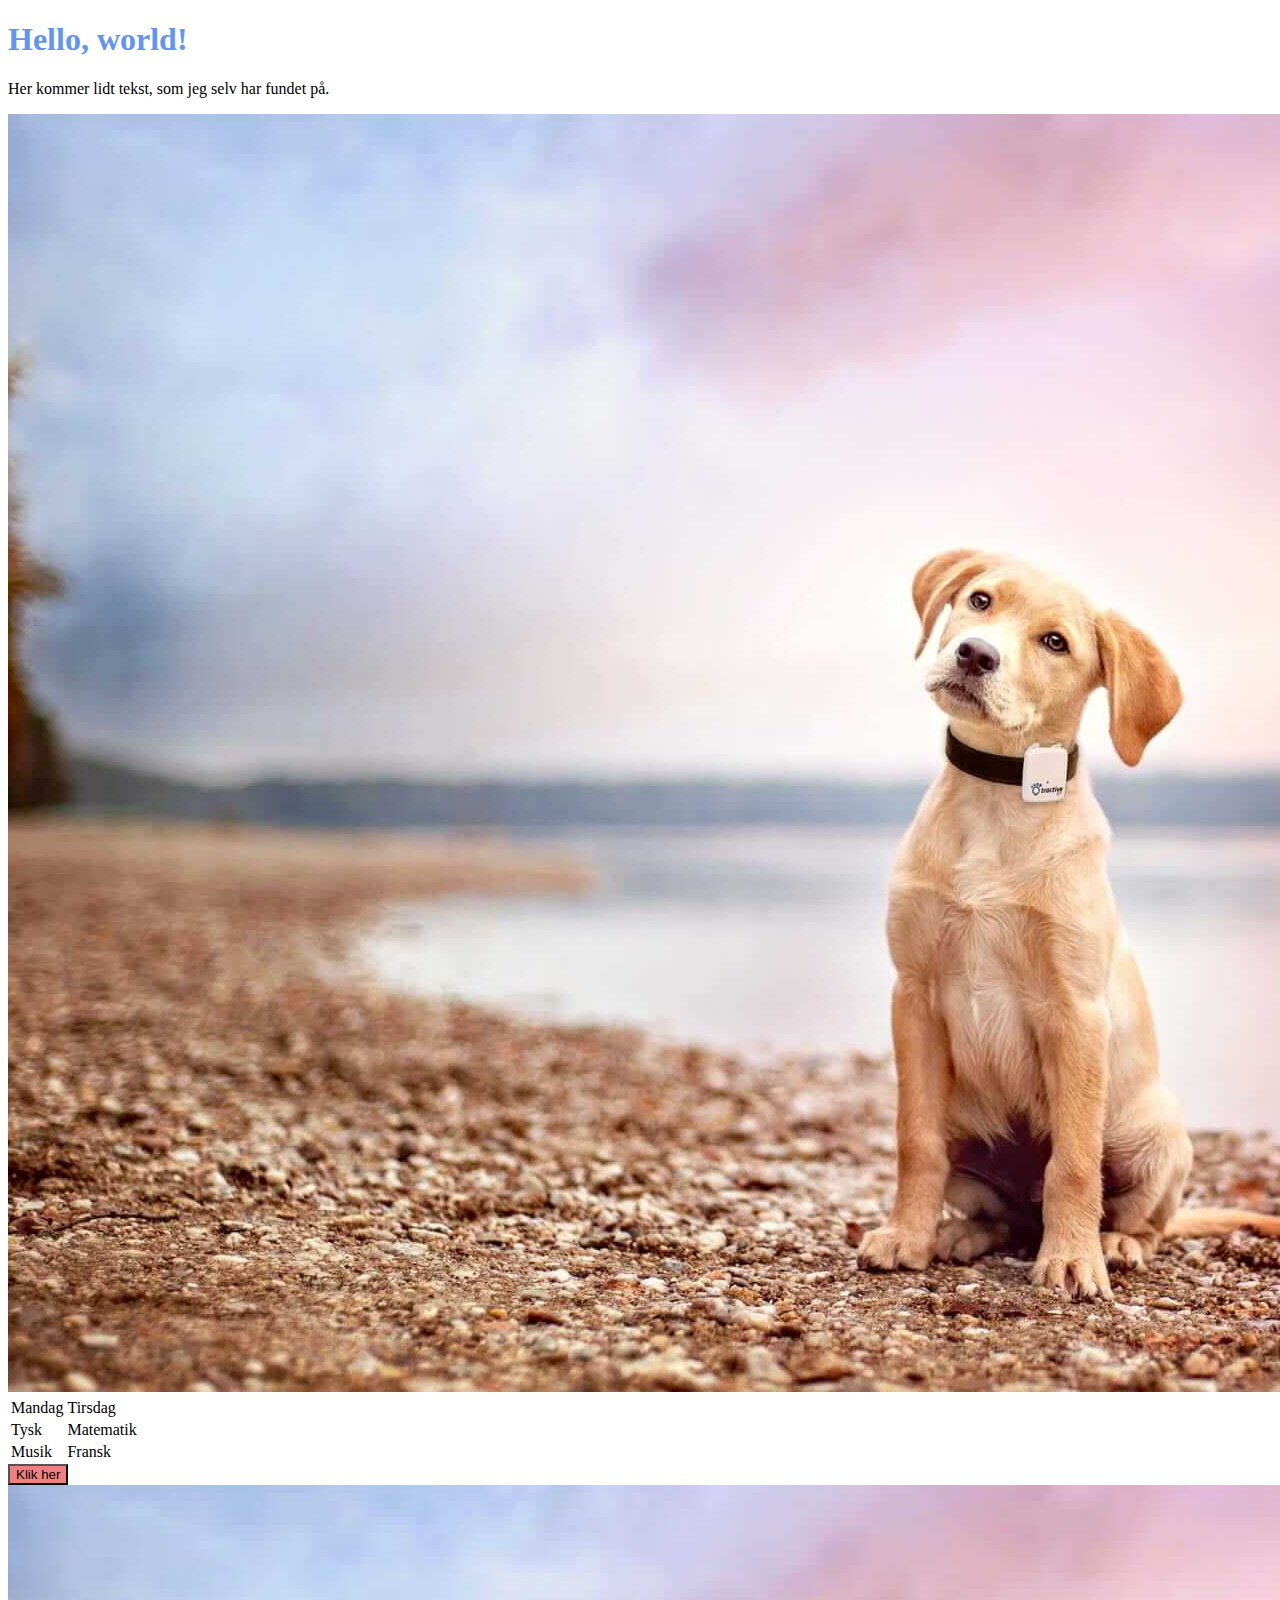
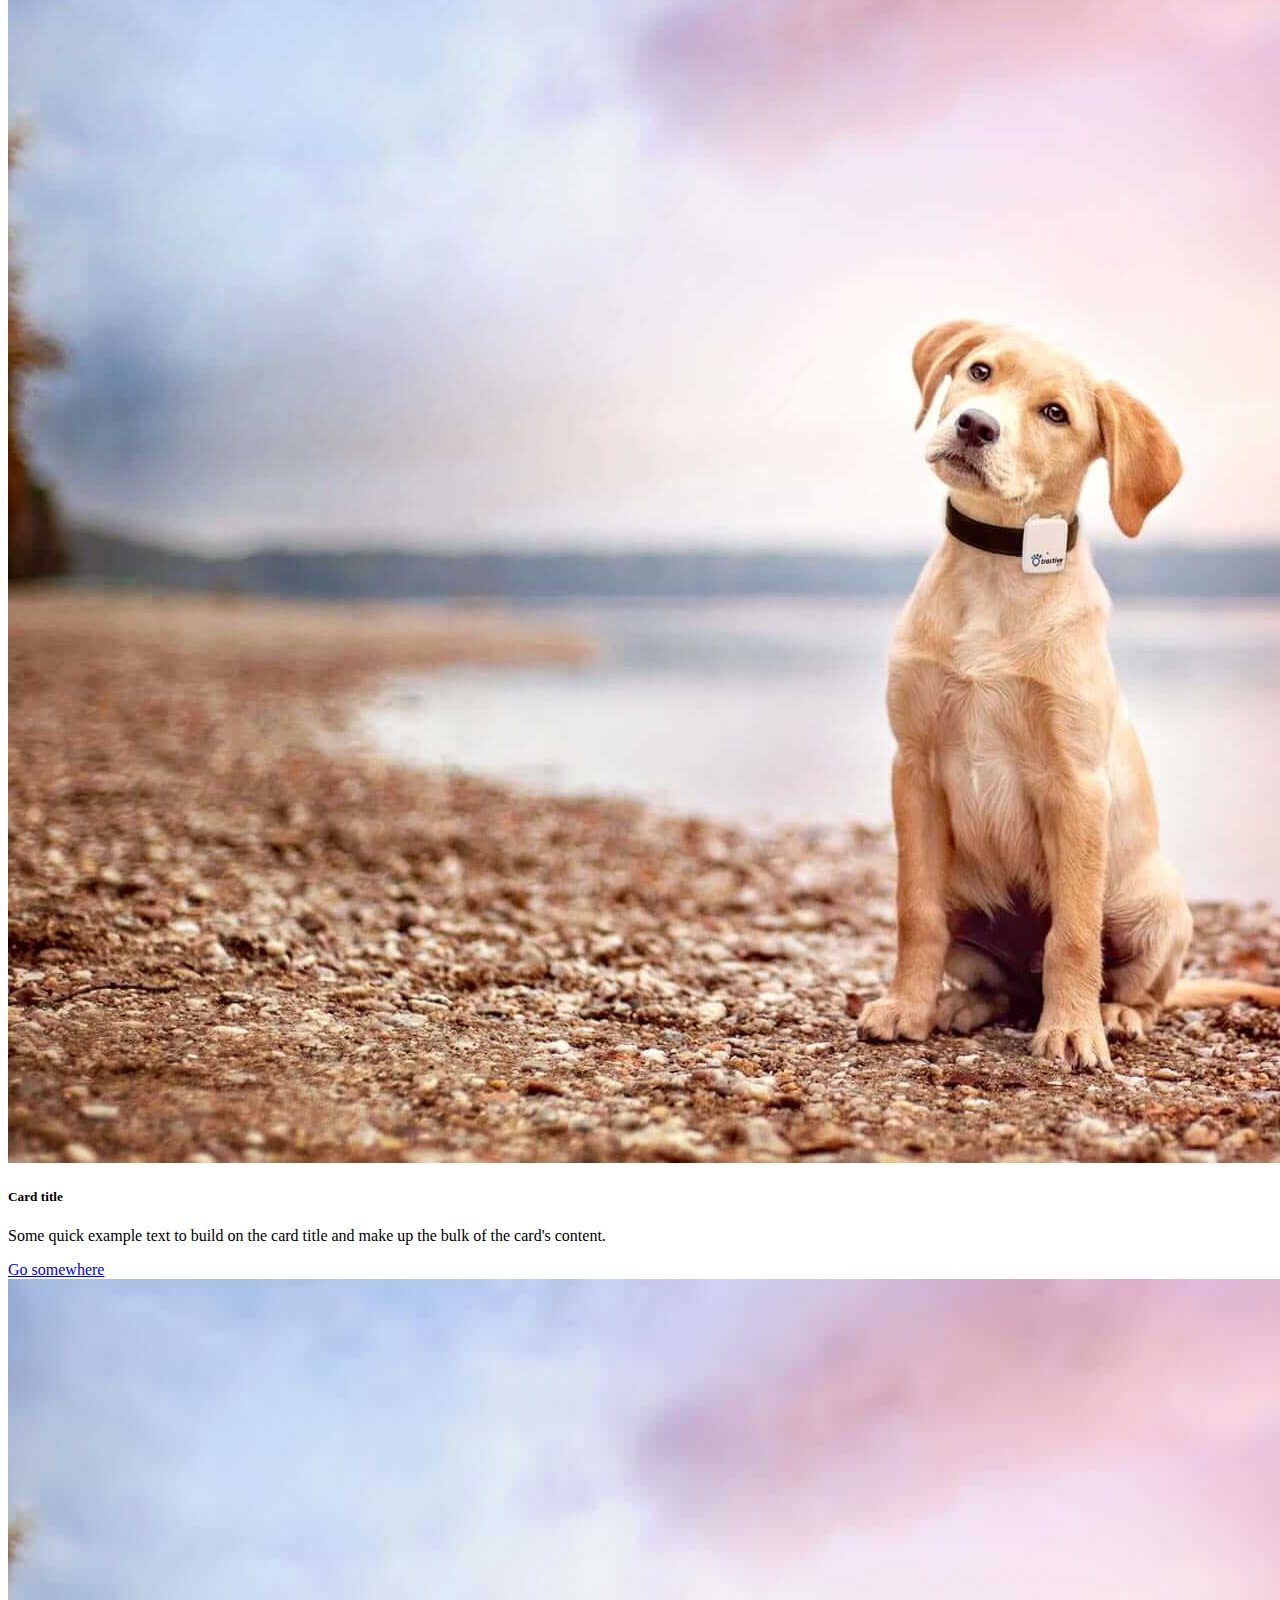
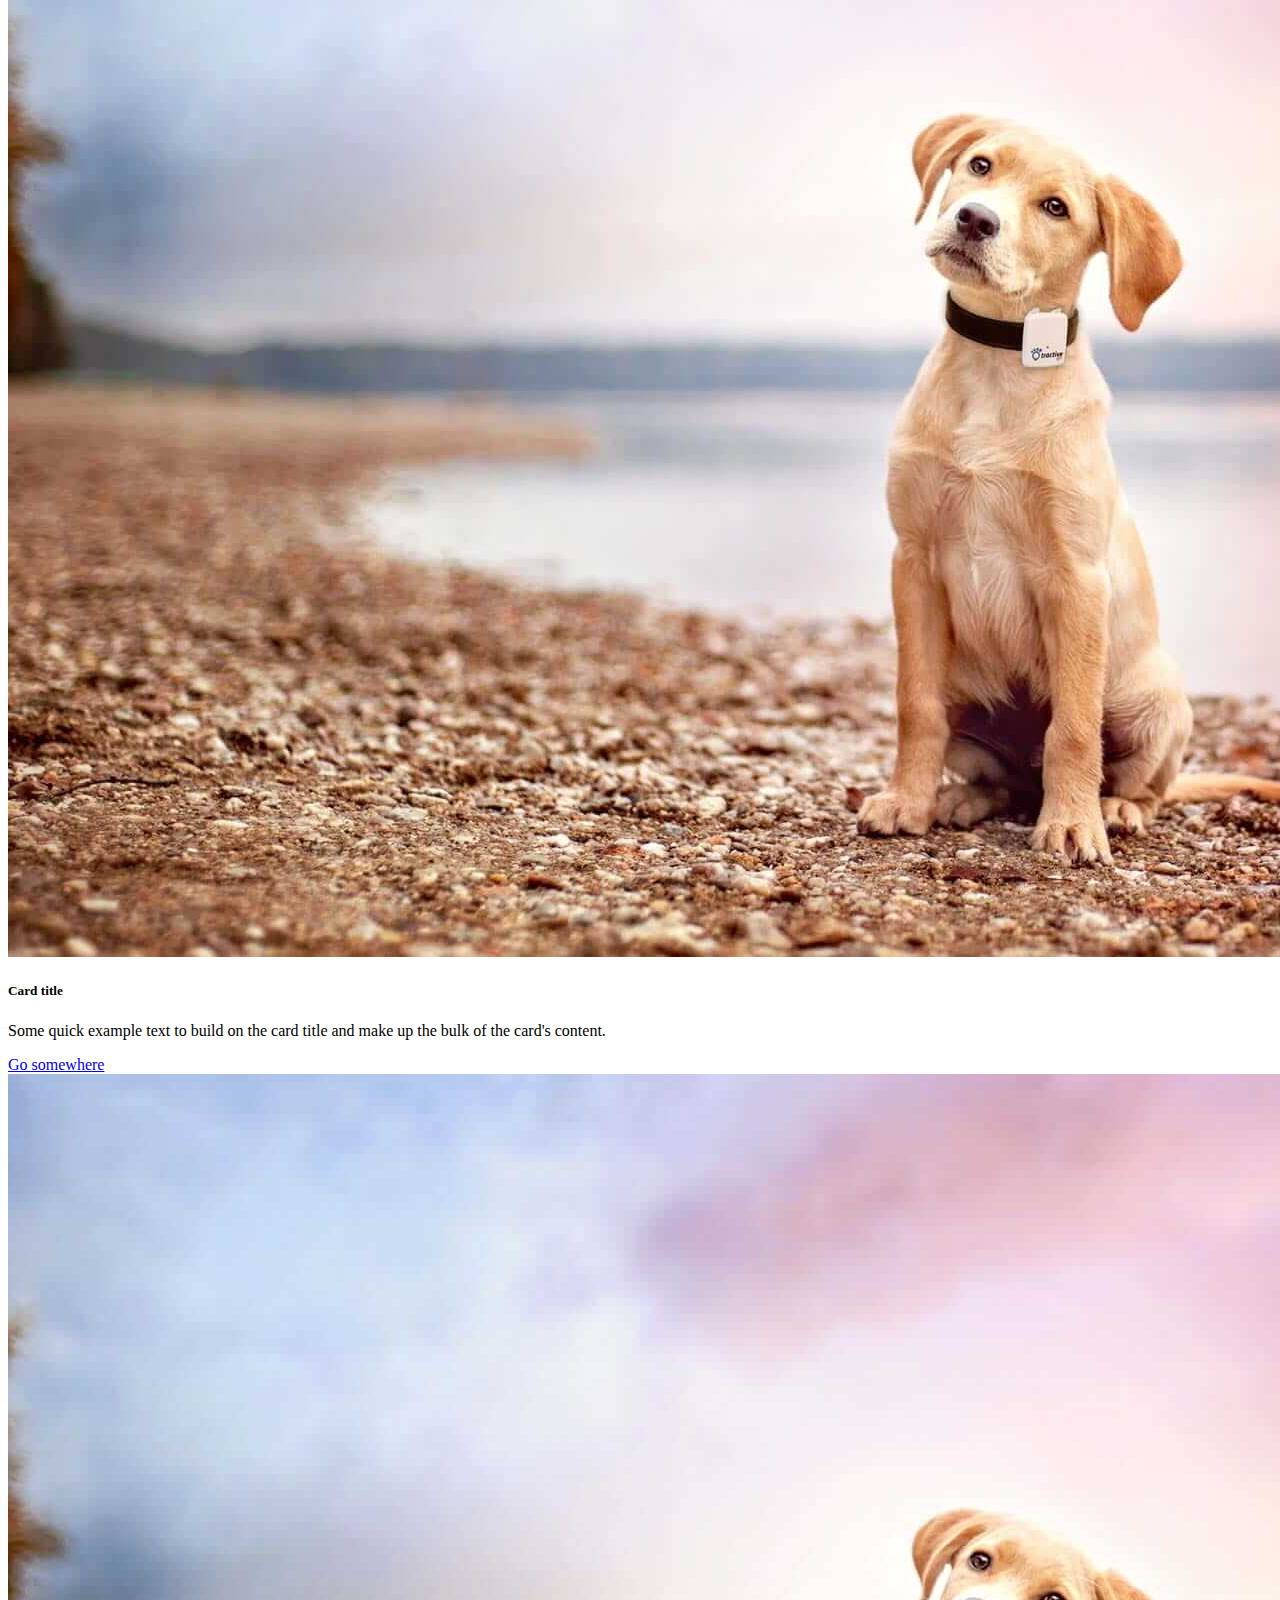
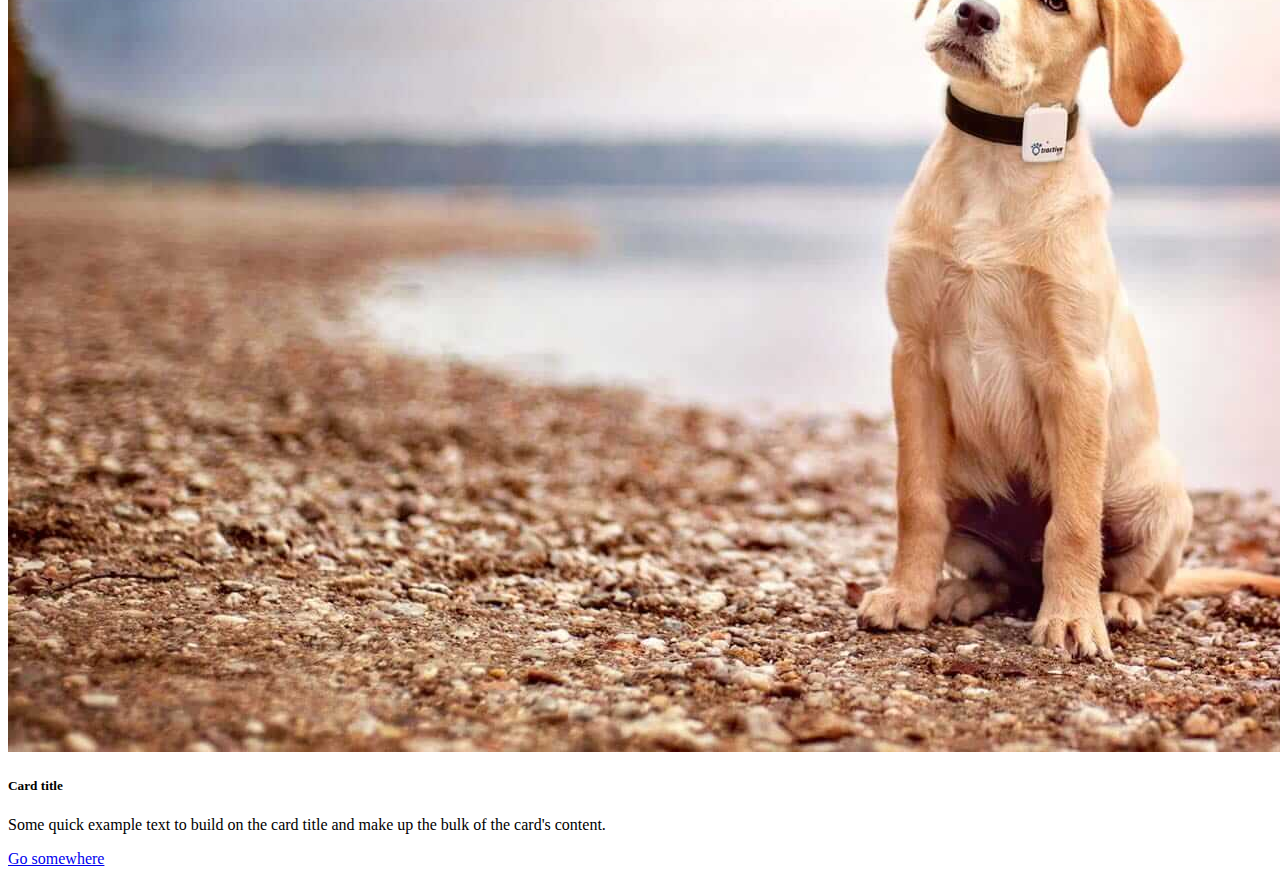
==== hold-a/bootstrap.html @ d9290baa "Undervisning 23.03.21" ====
<!doctype html>
<html lang="en">
  <head>
    <!-- Required meta tags -->
    <meta charset="utf-8">
    <meta name="viewport" content="width=device-width, initial-scale=1">

    <!-- Bootstrap CSS -->
    <link href="https://cdn.jsdelivr.net/npm/bootstrap@5.0.0-beta2/dist/css/bootstrap.min.css" rel="stylesheet" integrity="sha384-BmbxuPwQa2lc/FVzBcNJ7UAyJxM6wuqIj61tLrc4wSX0szH/Ev+nYRRuWlolflfl" crossorigin="anonymous">

    <!-- Mit eget stylesheet -->
    <link href="mine-styles.css" rel="stylesheet">

    <title>Hello, world!</title>
  </head>
  <body>
    <div class="container">
        <div class="row">
            <div class="col-lg-4">
                <h1 class="display-5">Hello, world!</h1>
            </div>
            <div class="col-lg-3">
                <p>Her kommer lidt tekst, som jeg selv har fundet på.</p>
            </div>
            <div class="col-lg-5">
                <img src="hund.jpg" alt="En sød hund" class="img-fluid rounded">
            </div>
            <div class="col-sm-7">
                <table class="table table-striped">
                    <tr>
                        <td>Mandag</td>
                        <td>Tirsdag</td>
                    </tr>
                    <tr>
                        <td>Tysk</td>
                        <td>Matematik</td>
                    </tr>
                    <tr>
                        <td>Musik</td>
                        <td>Fransk</td>
                    </tr>
                </table>
            </div>
            <div class="col-sm-4">
                <button class="btn btn-warning">Klik her</button>
            </div>
            <div class="col-lg-4">
                <div class="card">
                    <img src="hund.jpg" class="card-img-top" alt="Hund">
                    <div class="card-body">
                        <h5 class="card-title">Card title</h5>
                        <p class="card-text">Some quick example text to build on the card title and make up the bulk of the card's content.</p>
                        <a href="http://cphbusiness.dk" class="btn btn-primary">Go somewhere</a>
                    </div>
                </div>
            </div>
            <div class="col-lg-4">
                <div class="card">
                    <img src="hund.jpg" class="card-img-top" alt="Hund">
                    <div class="card-body">
                        <h5 class="card-title">Card title</h5>
                        <p class="card-text">Some quick example text to build on the card title and make up the bulk of the card's content.</p>
                        <a href="http://cphbusiness.dk" class="btn btn-primary">Go somewhere</a>
                    </div>
                </div>
            </div>
            <div class="col-lg-4">
                <div class="card">
                    <img src="hund.jpg" class="card-img-top" alt="Hund">
                    <div class="card-body">
                        <h5 class="card-title">Card title</h5>
                        <p class="card-text">Some quick example text to build on the card title and make up the bulk of the card's content.</p>
                        <a href="http://cphbusiness.dk" class="btn btn-primary">Go somewhere</a>
                    </div>
                </div>
            </div>
        </div>
    </div>

    

    <!-- Optional JavaScript; choose one of the two! -->

    <!-- Option 1: Bootstrap Bundle with Popper -->
    <script src="https://cdn.jsdelivr.net/npm/bootstrap@5.0.0-beta2/dist/js/bootstrap.bundle.min.js" integrity="sha384-b5kHyXgcpbZJO/tY9Ul7kGkf1S0CWuKcCD38l8YkeH8z8QjE0GmW1gYU5S9FOnJ0" crossorigin="anonymous"></script>

    <!-- Option 2: Separate Popper and Bootstrap JS -->
    <!--
    <script src="https://cdn.jsdelivr.net/npm/@popperjs/core@2.6.0/dist/umd/popper.min.js" integrity="sha384-KsvD1yqQ1/1+IA7gi3P0tyJcT3vR+NdBTt13hSJ2lnve8agRGXTTyNaBYmCR/Nwi" crossorigin="anonymous"></script>
    <script src="https://cdn.jsdelivr.net/npm/bootstrap@5.0.0-beta2/dist/js/bootstrap.min.js" integrity="sha384-nsg8ua9HAw1y0W1btsyWgBklPnCUAFLuTMS2G72MMONqmOymq585AcH49TLBQObG" crossorigin="anonymous"></script>
    -->
  </body>
</html>
---- hold-a/mine-styles.css ----
h1 {
    color: cornflowerblue;
}
.btn-warning {
    background-color: lightcoral;
}
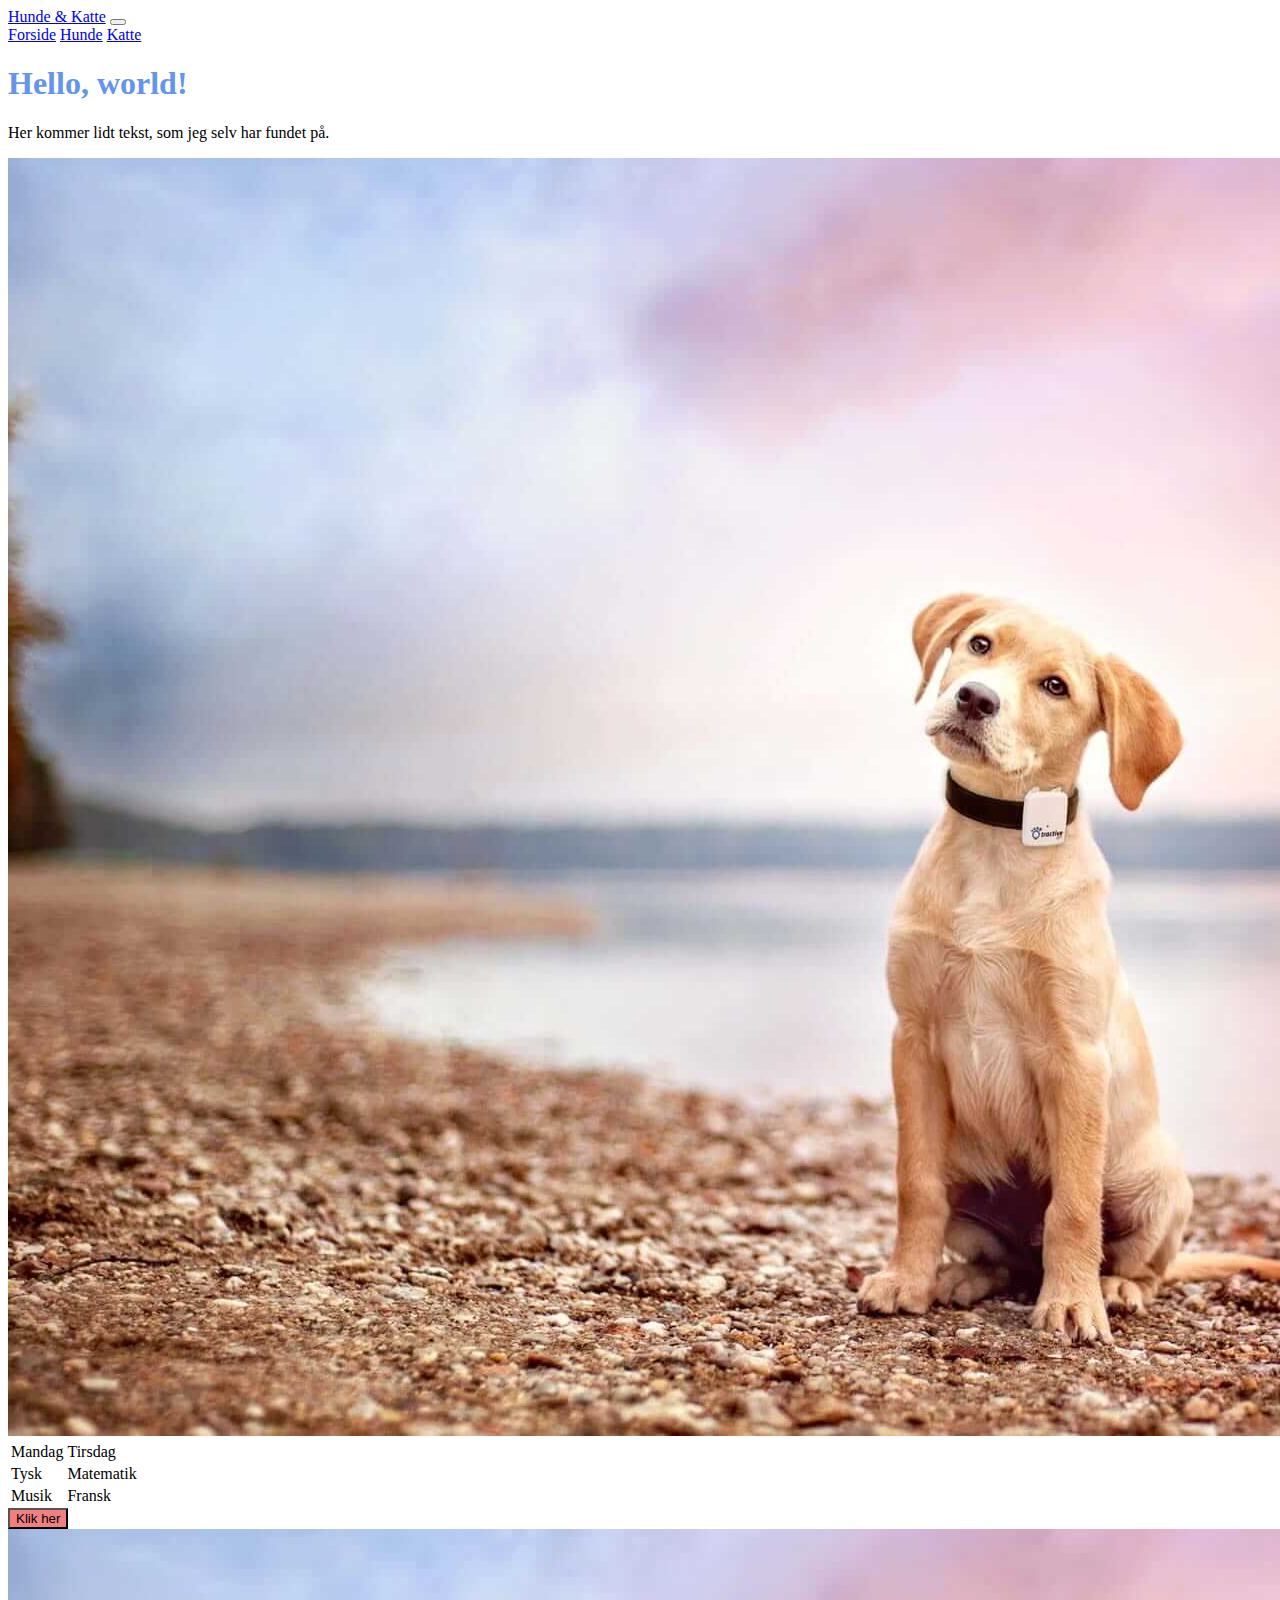
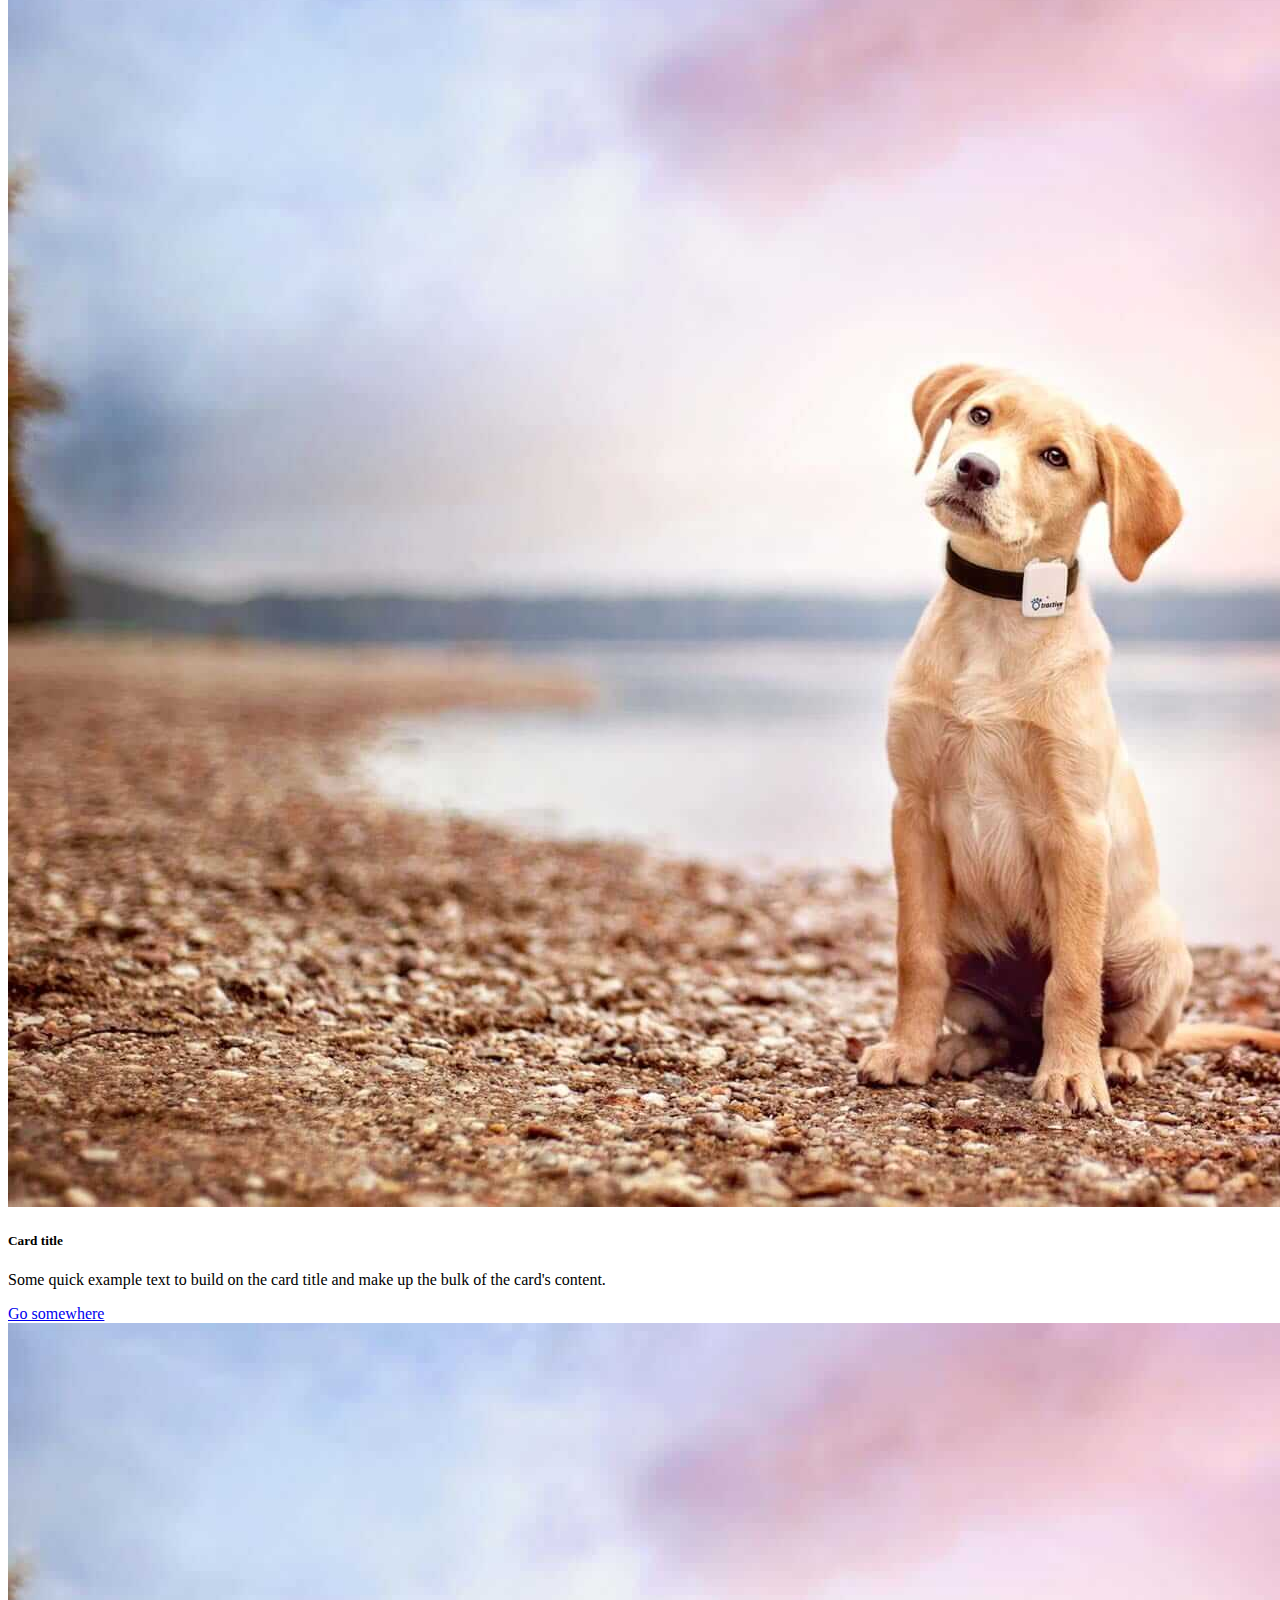
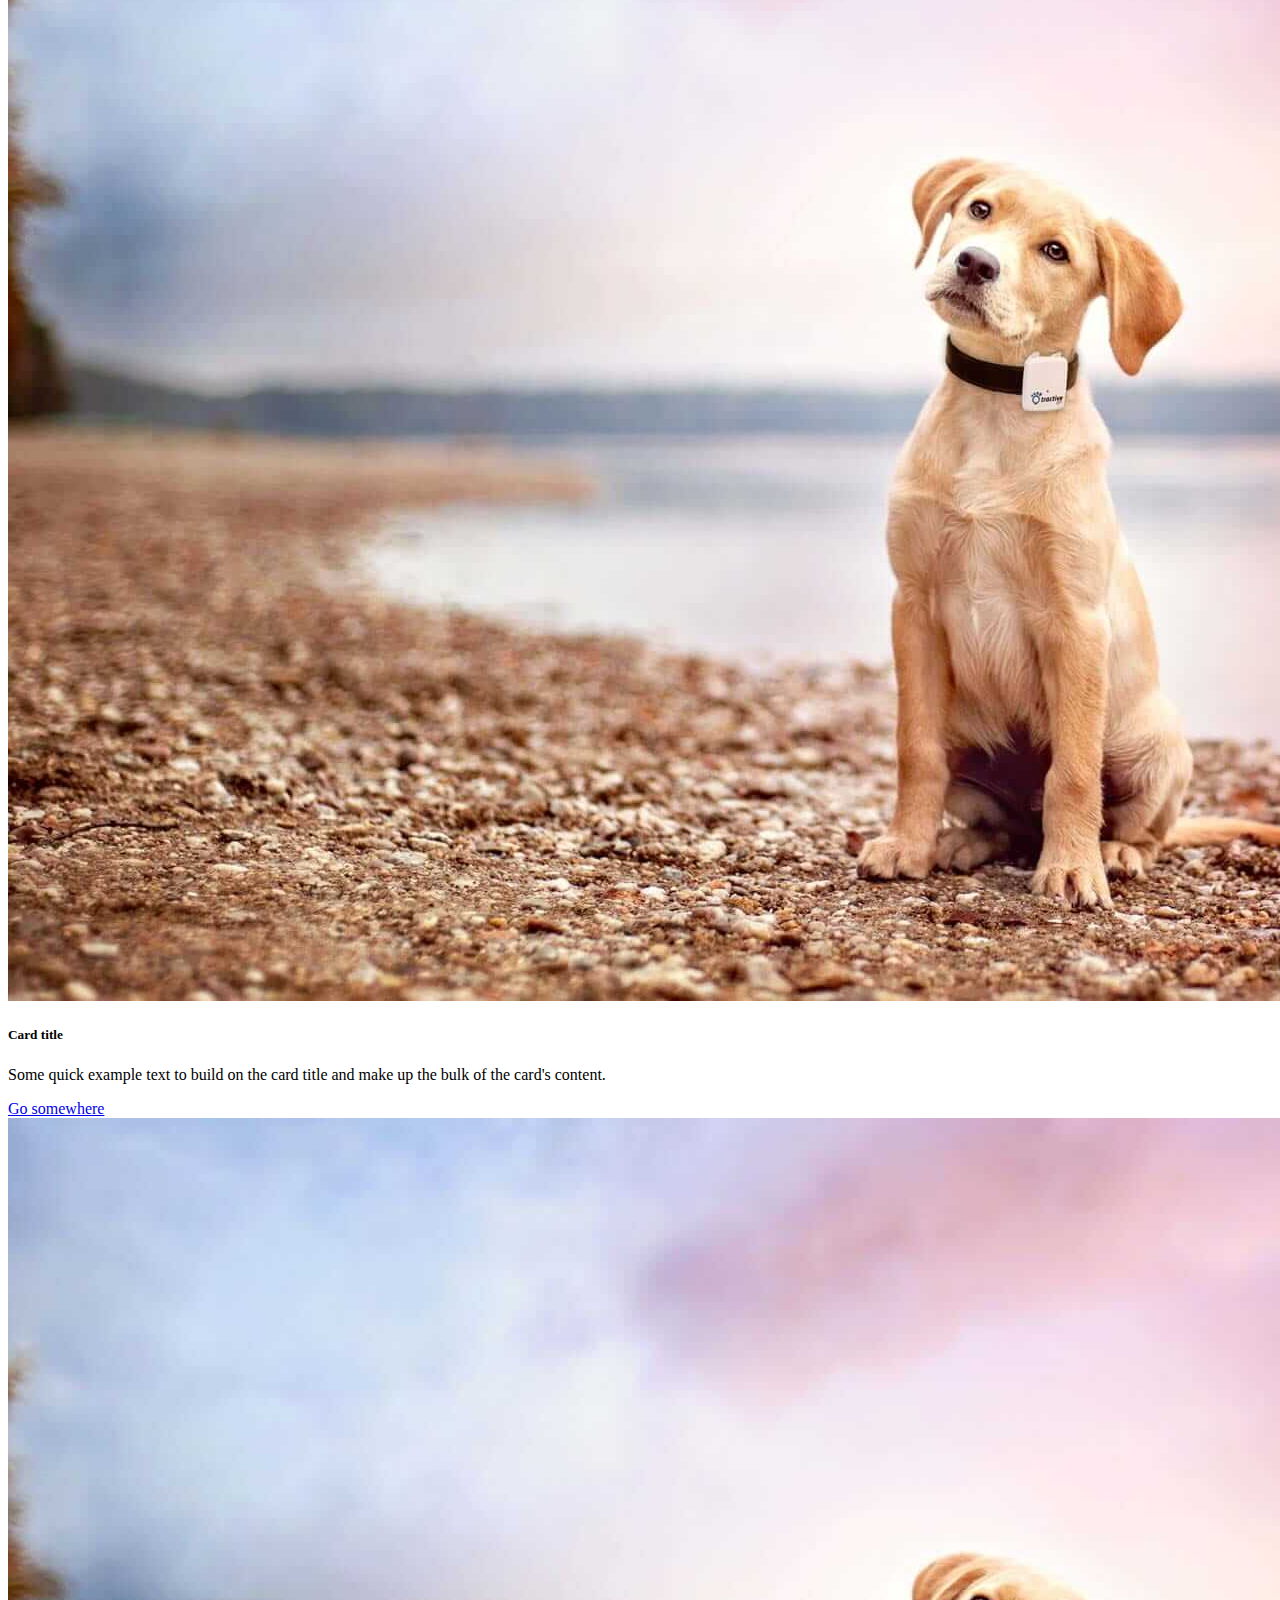
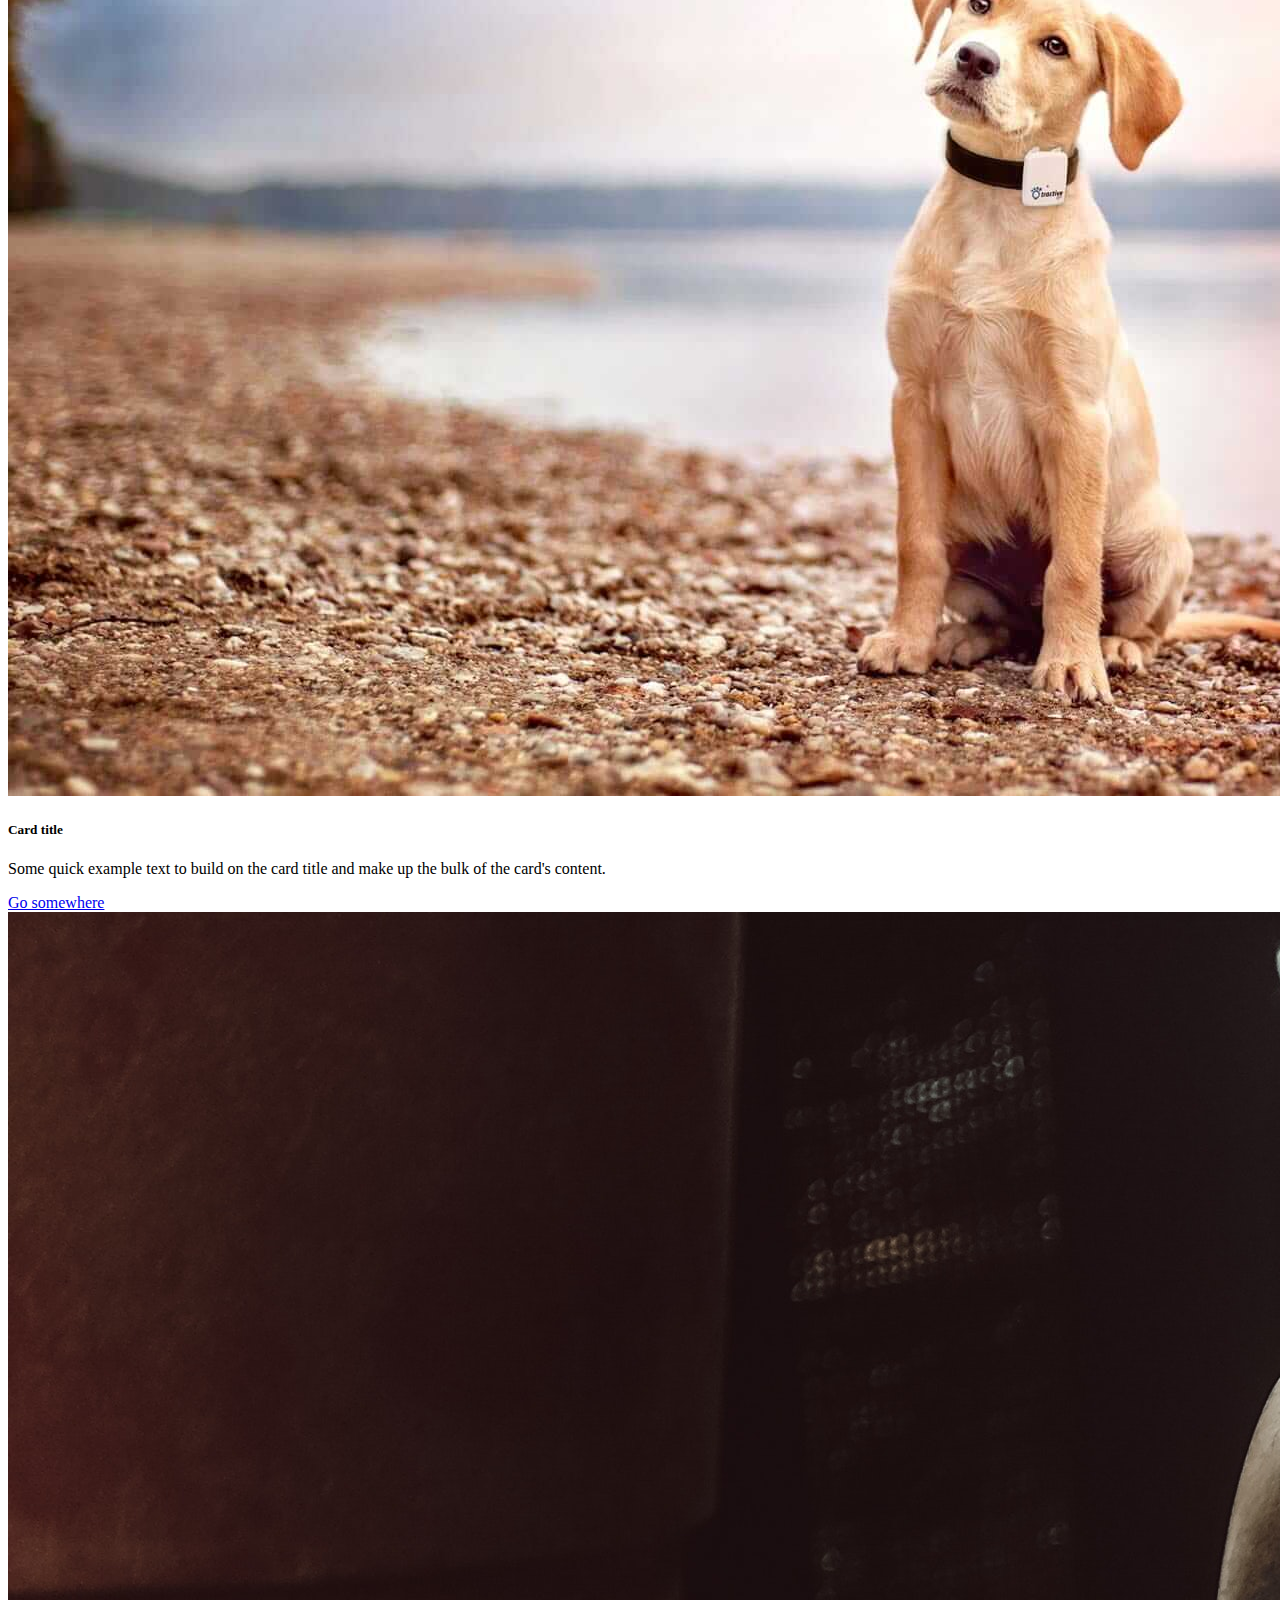
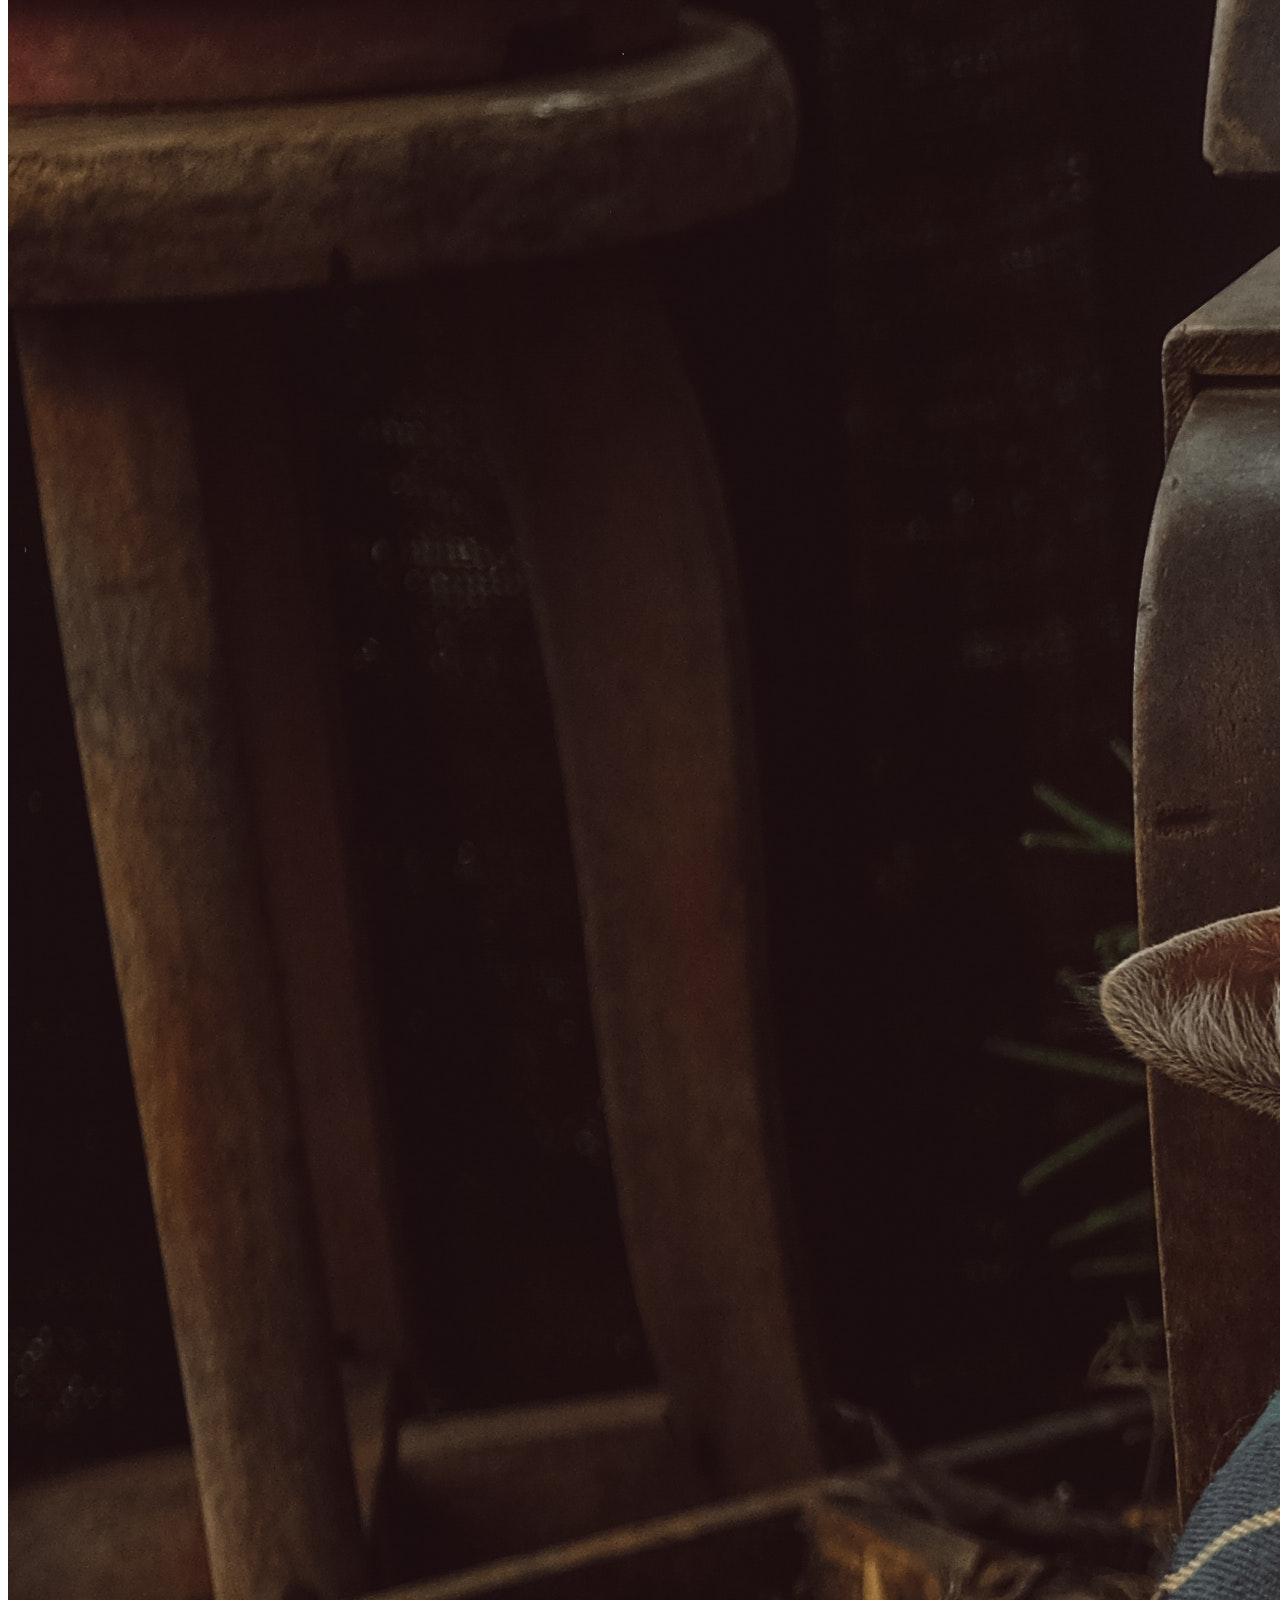
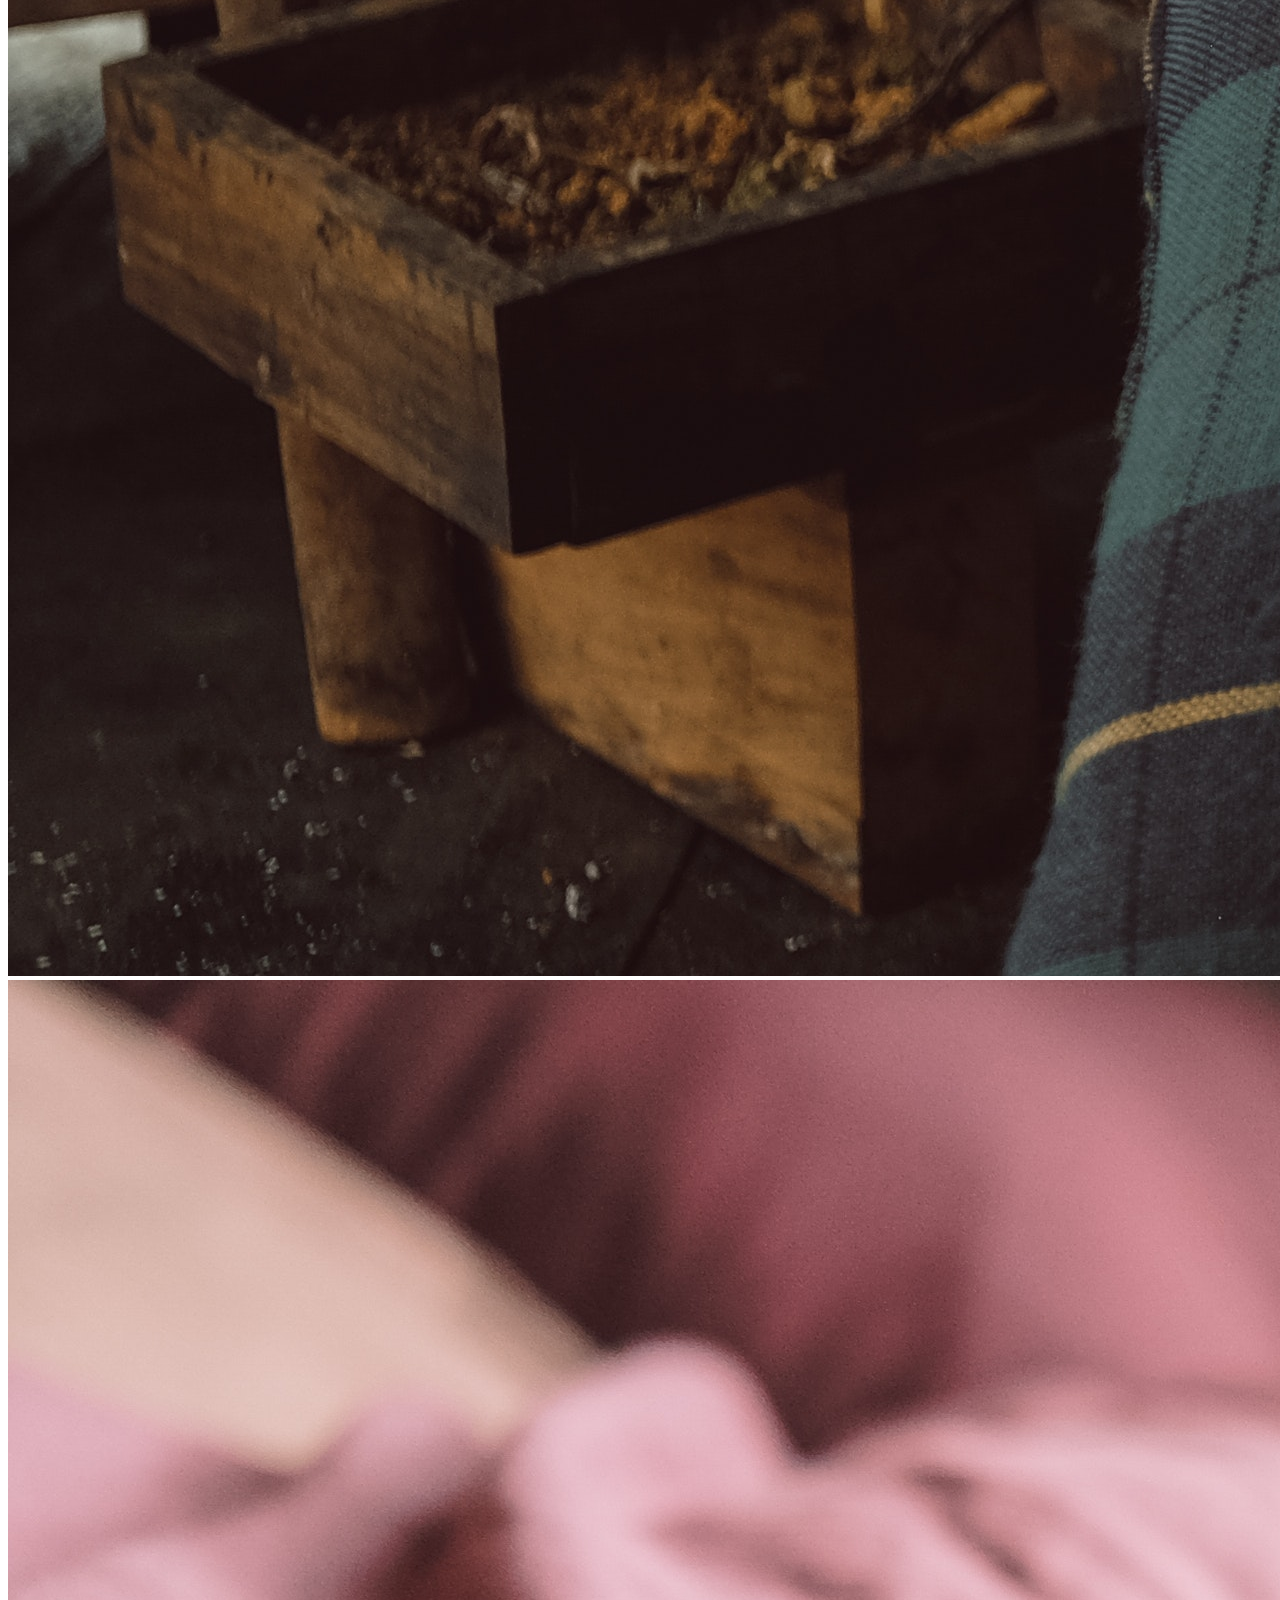
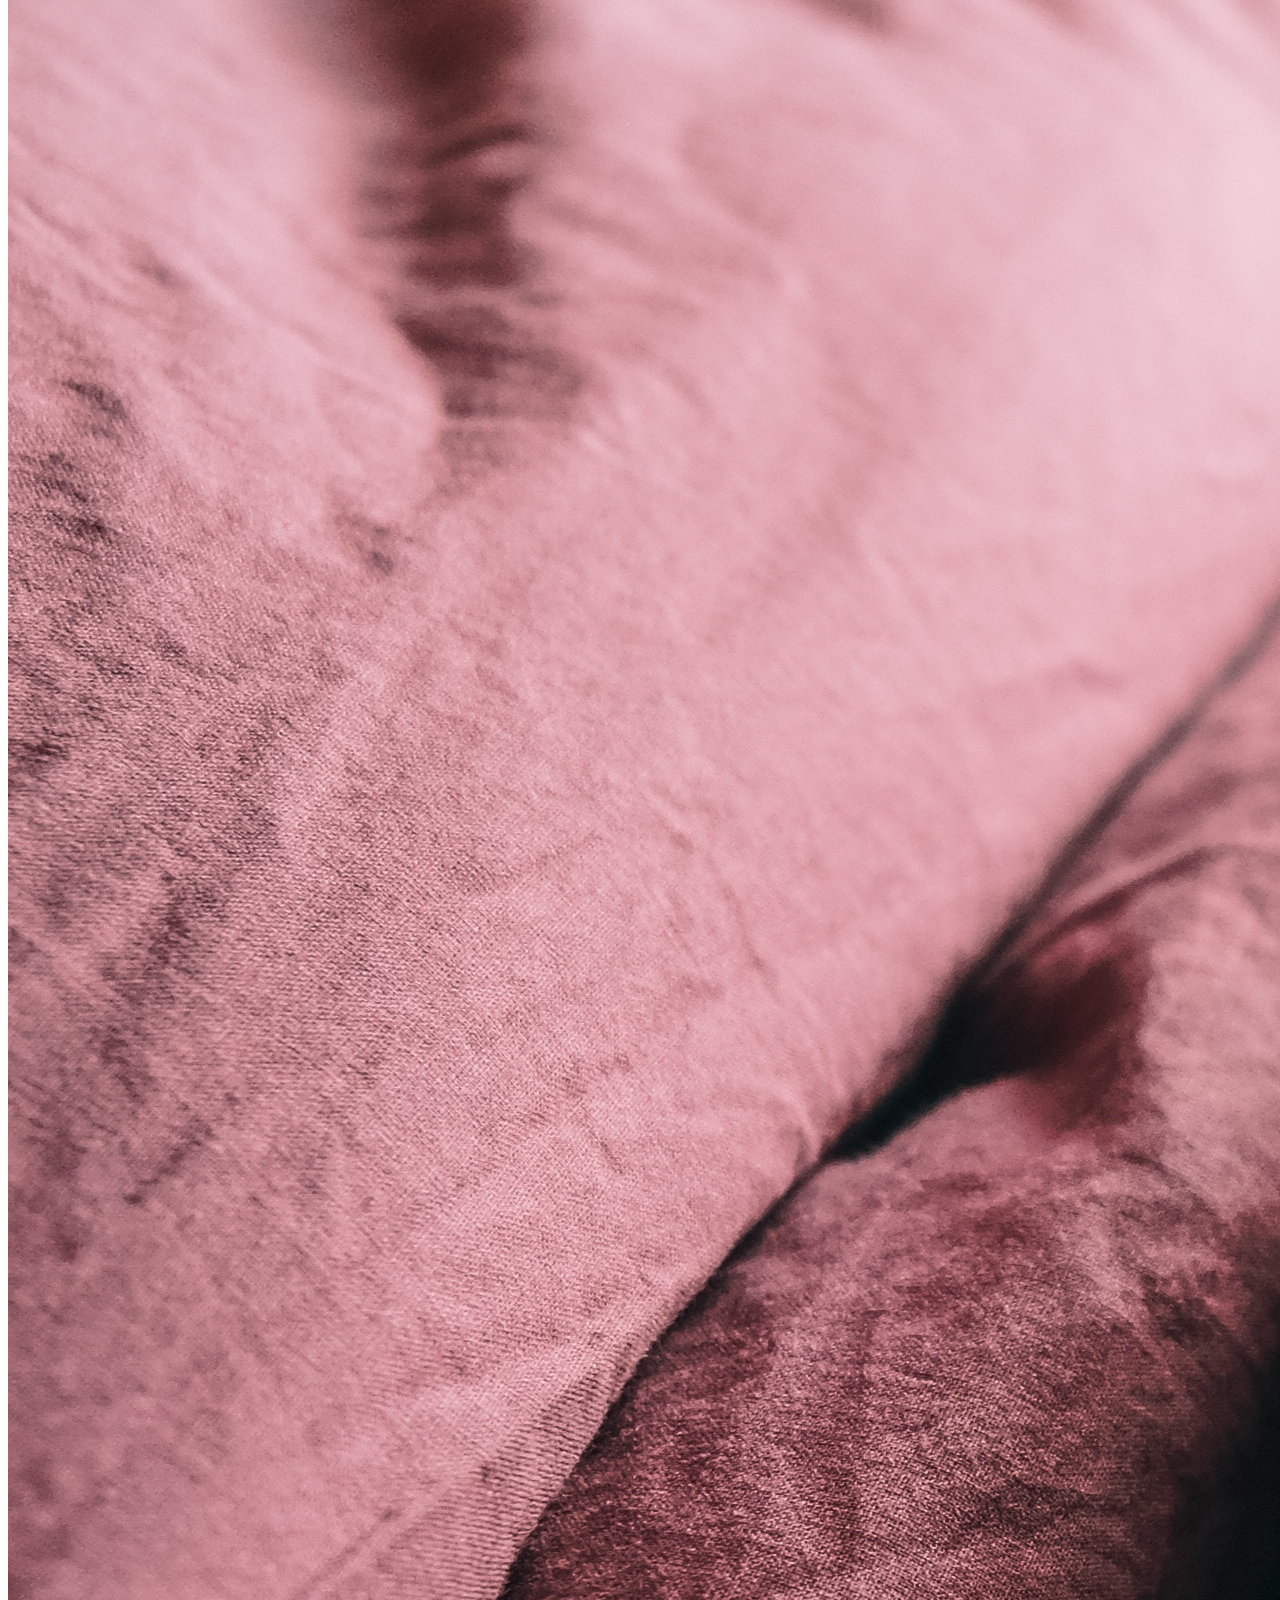
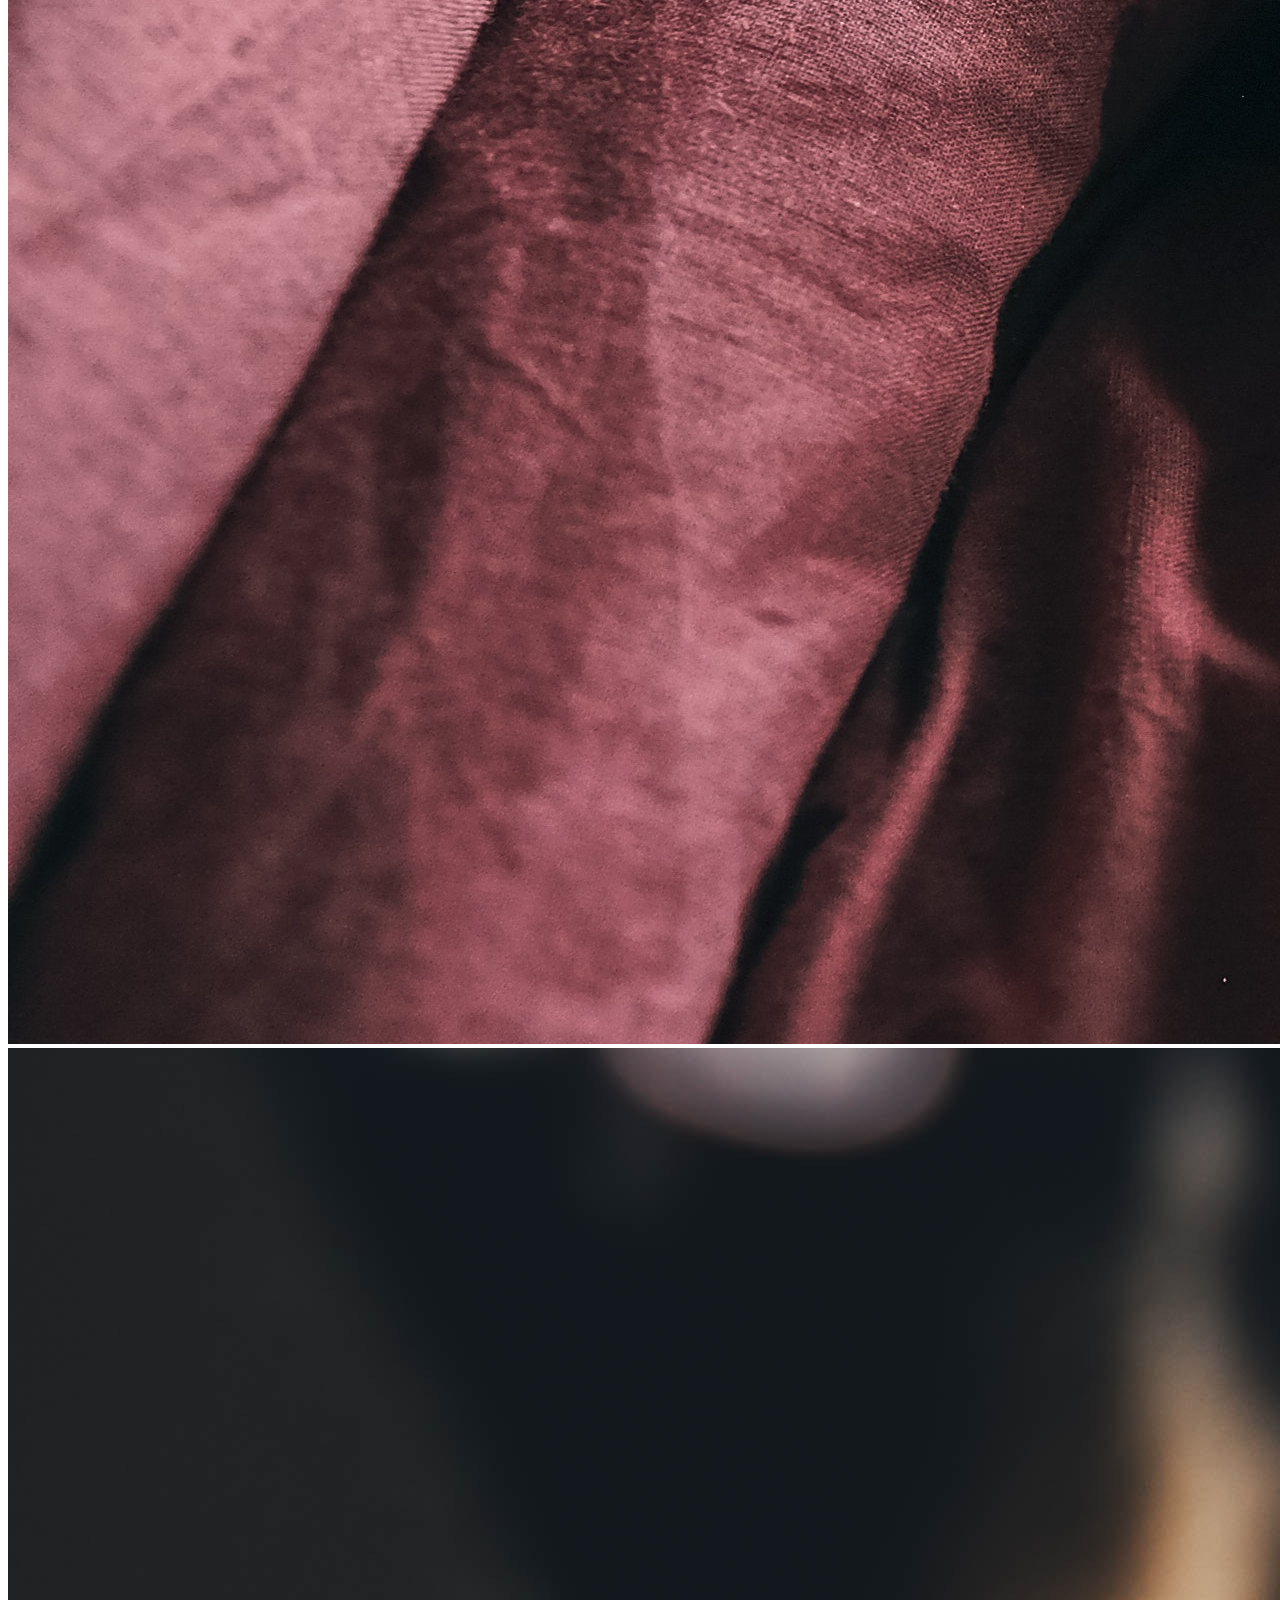
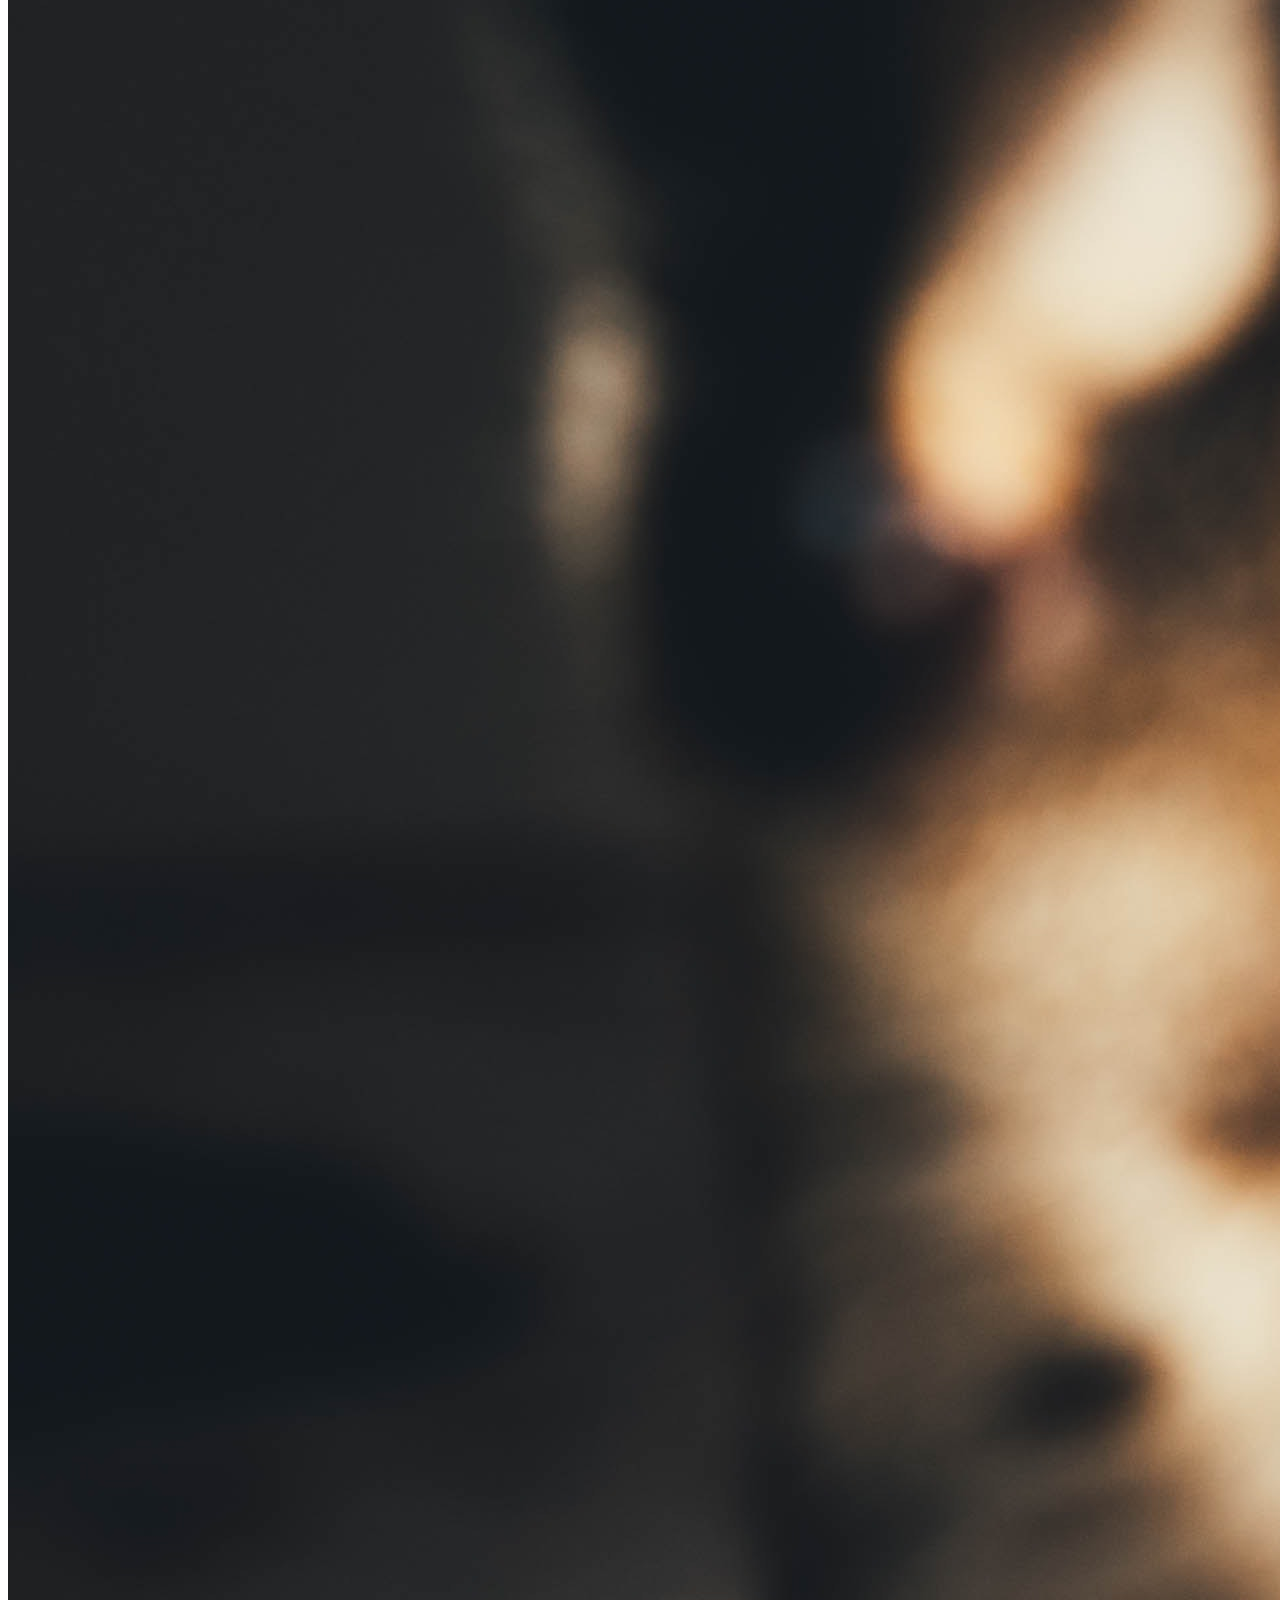
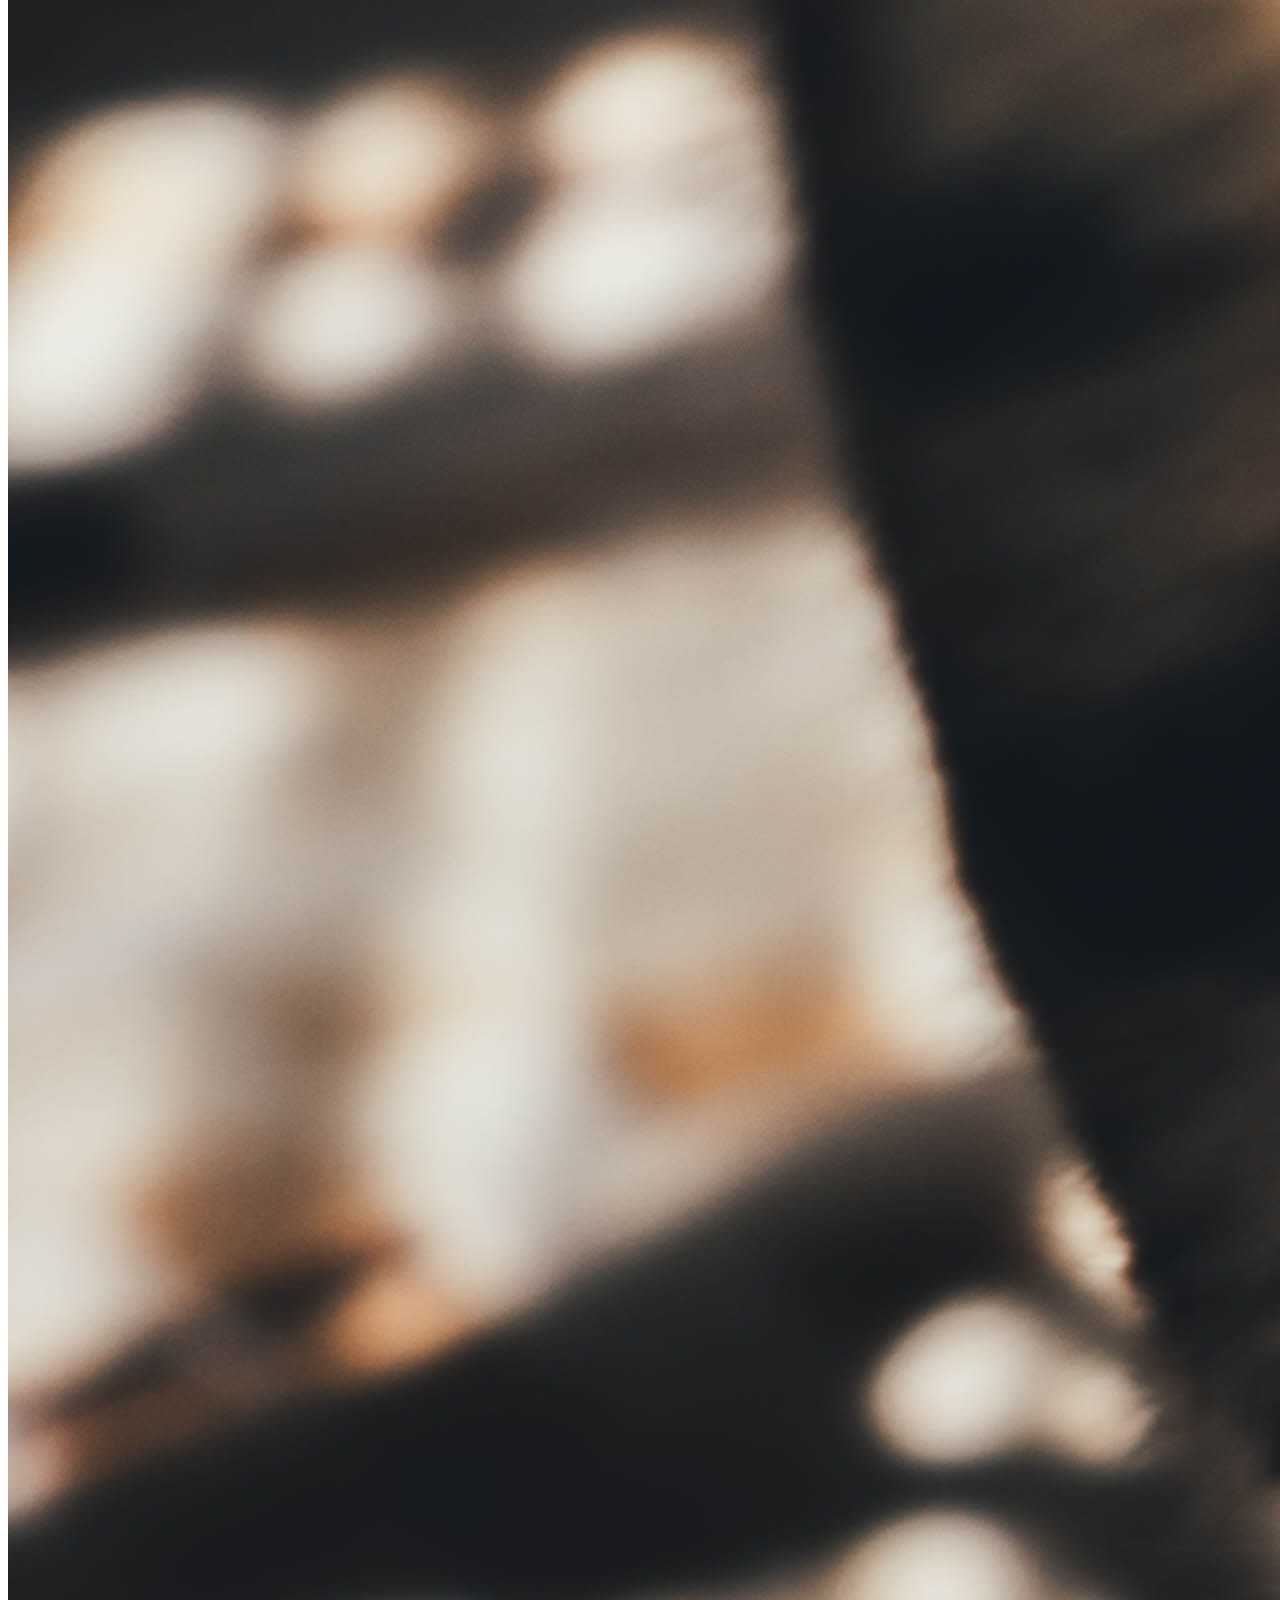
==== commit 33230b00: "Undervisning 25.03.21" ====
--- a/hold-a/bootstrap.html
+++ b/hold-a/bootstrap.html
@@ -16,6 +16,22 @@
   <body>
     <div class="container">
         <div class="row">
+            <nav class="navbar navbar-expand-lg navbar-dark bg-dark">
+                <div class="container-fluid">
+                    <a class="navbar-brand" href="#">Hunde & Katte</a>
+                    <button class="navbar-toggler" type="button" data-bs-toggle="collapse" data-bs-target="#navbarNavAltMarkup" aria-controls="navbarNavAltMarkup" aria-expanded="false" aria-label="Toggle navigation">
+                        <span class="navbar-toggler-icon"></span>
+                    </button>
+                    <div class="collapse navbar-collapse justify-content-end" id="navbarNavAltMarkup">
+                        <div class="navbar-nav">
+                            <a class="nav-link active" aria-current="page" href="#">Forside</a>
+                            <a class="nav-link" href="#">Hunde</a>
+                            <a class="nav-link" href="#">Katte</a>
+                        </div>
+                    </div>
+                </div>
+            </nav>
+
             <div class="col-lg-4">
                 <h1 class="display-5">Hello, world!</h1>
             </div>
@@ -74,6 +90,29 @@
                     </div>
                 </div>
             </div>
+            <div class="col-12">
+                <div id="carouselExampleControls" class="carousel slide" data-bs-ride="carousel">
+                    <div class="carousel-inner">
+                      <div class="carousel-item active">
+                        <img src="img/kat-1.jpg" class="d-block w-100" alt="Kat">
+                      </div>
+                      <div class="carousel-item">
+                        <img src="img/kat-2.jpg" class="d-block w-100" alt="Kat">
+                      </div>
+                      <div class="carousel-item">
+                        <img src="img/kat-3.jpg" class="d-block w-100" alt="Kat">
+                      </div>
+                    </div>
+                    <button class="carousel-control-prev" type="button" data-bs-target="#carouselExampleControls" data-bs-slide="prev">
+                      <span class="carousel-control-prev-icon" aria-hidden="true"></span>
+                      <span class="visually-hidden">Previous</span>
+                    </button>
+                    <button class="carousel-control-next" type="button" data-bs-target="#carouselExampleControls" data-bs-slide="next">
+                      <span class="carousel-control-next-icon" aria-hidden="true"></span>
+                      <span class="visually-hidden">Next</span>
+                    </button>
+                  </div>
+            </div>
         </div>
     </div>
 
